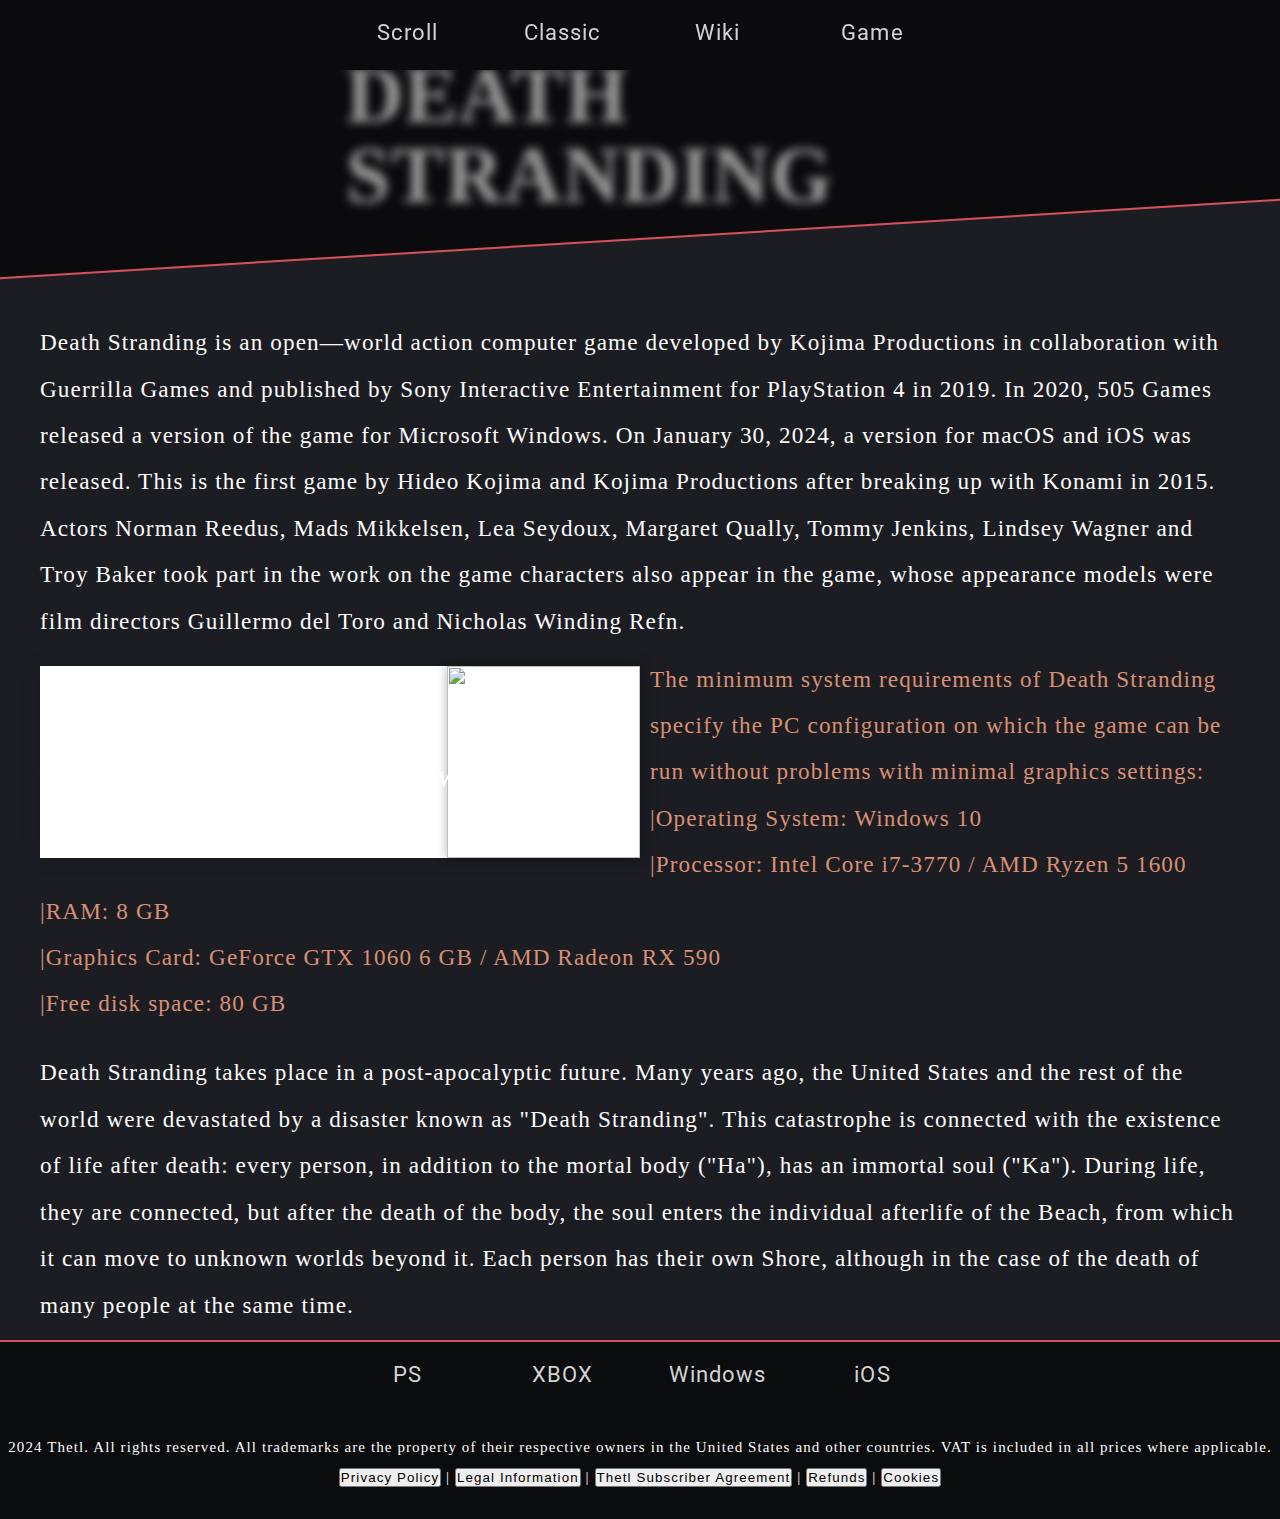
==== templates/modern.html @ 97fd54bc "test" ====
<!DOCTYPE html>
<html lang="en">
<head>
	<meta charset="UTF-8">
	<meta http-equiv="X-UA-Compatible" content="IE=edge">
	<meta name="viewport" content="width=device-width, initial-scale=1.0">
	<title>Game</title>
	<link rel="stylesheet" href="/static/css/modern.css">

</head>
<body>

<header>
	<nav>
  <ul class="menu">

    <li><a href="/">Scroll</a></li>
    <li><a href="/index">Classic</a></li>
    <li><a href="/wiki">Wiki</a></li>
    <li><a href="/modern">Game</a></li>
  </ul>
</nav>
  <div class="container">
  <h1>Death Stranding</h1>
</div>
</header>

<main>
  <p>Death Stranding is an open—world action computer game developed by Kojima Productions in collaboration with Guerrilla Games and published by Sony Interactive Entertainment for PlayStation 4 in 2019. In 2020, 505 Games released a version of the game for Microsoft Windows. On January 30, 2024, a version for macOS and iOS was released. This is the first game by Hideo Kojima and Kojima Productions after breaking up with Konami in 2015. Actors Norman Reedus, Mads Mikkelsen, Lea Seydoux, Margaret Qually, Tommy Jenkins, Lindsey Wagner and Troy Baker took part in the work on the game characters also appear in the game, whose appearance models were film directors Guillermo del Toro and Nicholas Winding Refn.</p>


    <div class="wrapper">
      <figure class="card">
        <img
          src='https://cubiq.ru/wp-content/uploads/2022/06/16.jpeg'
          width="640"
          height="640"
          alt=""

        />
        <figcaption>
          <blockquote>
            Death Stranding|In the open-world action genre
          </blockquote>
          <cite
            >Developed by Kojima Productions Studio in collaboration with Guerrilla Games</cite>

          <p class="credit">
            <strong>Windows version</strong>,
            <a href="https://market.yandex.ru/product--death-stranding-directors-cut-ps5-russkaia-versiia/1743463085?sku=101703436058&uniqueId=104337852&ysclid=m00liil3ru335845653">Download</a>
          </p>

        </figcaption>

      </figure>

        <p style="color: #da9075">The minimum system requirements of Death Stranding specify the PC configuration on which the game can be run without problems with minimal graphics settings:<br>
|Operating System: Windows 10<br>
|Processor: Intel Core i7-3770 / AMD Ryzen 5 1600<br>
|RAM: 8 GB<br>
|Graphics Card: GeForce GTX 1060 6 GB / AMD Radeon RX 590<br>
|Free disk space: 80 GB</p><br>

    </div>
    <p>Death Stranding takes place in a post-apocalyptic future. Many years ago, the United States and the rest of the world were devastated by a disaster known as "Death Stranding". This catastrophe is connected with the existence of life after death: every person, in addition to the mortal body ("Ha"), has an immortal soul ("Ka"). During life, they are connected, but after the death of the body, the soul enters the individual afterlife of the Beach, from which it can move to unknown worlds beyond it. Each person has their own Shore, although in the case of the death of many people at the same time.</p>


</main>
<div class="container2">
	<nav>
  <ul class="menu">
    <li><a href="/#">PS</a></li>
    <li><a href="/#">XBOX</a></li>
    <li><a href="/#">Windows</a></li>
    <li><a href="/#">iOS</a></li>
  </ul>
</nav>

<p style="font-size: 15px; padding-top: 20px; text-align: center; padding-bottom: 20px" >2024 Thetl. All rights reserved. All trademarks are the property of their respective owners in the United States and other countries.
    VAT is included in all prices where applicable.<br> <button class="btn" style="cursor: pointer">Privacy Policy</button> | <button class="btn" style="cursor: pointer">Legal Information</button> | <button class="btn" style="cursor: pointer">Thetl Subscriber Agreement</button> | <button class="btn" style="cursor: pointer">Refunds</button> | <button class="btn" style="cursor: pointer">Cookies</button></p>

</div>
</body>
</html>
---- static/css/modern.css ----
@import url(https://fonts.googleapis.com/css?family=Roboto:400,700);

:root {
  /* Base font size */
  font-size: 10px;

  /* Heading height variable*/
  --heading-height: 30em;
}

body {
  font-family: "Roboto", Arial, sans-serif;
  min-height: 100vh;
  background-color: #101010;
}

header {
  position: fixed;
  width: 100%;
  height: var(--heading-height);
}

/* Create angled background with 'before' pseudo-element */
header::before {
  content: "";
  display: block;
  position: absolute;
  left: 0;
  bottom: 6em;
  width: 100%;
  height: calc(var(--heading-height) + 10em);
  z-index: -1;
  transform: skewY(-3.5deg);
  background:
    linear-gradient(rgba(0,0,0,.6), rgba(0,0,0,.6)),
    url(https://get.wallhere.com/photo/Death-Stranding-Hideo-Kojima-1412911.jpg) no-repeat center
    ;
  background-size: cover;
  border-bottom: .2em solid #d94f5c;

}
.container2 {
    content: "";
  display: block;
  position: absolute;
  left: 0;

  width: 100%;


  background:
    linear-gradient(rgba(0,0,0,.6), rgba(0,0,0,.6)),
    url('https://yandex-images.clstorage.net/Ajm9i5408/a5afa9Zu0Yfa/[base64]') no-repeat center
    ;
  background-size: cover;
  border-top: .2em solid #d94f5c;
}
h1 {
  font-size: calc(2.8em + 2.6vw);
  font-weight: 700;
  letter-spacing: .01em;
  padding: 5rem 0 0 4.5rem;
  text-shadow: #d94f5c;
  color: lightgray;
}

main {
  padding: calc(var(--heading-height) + 1.5vw) 4em 0;
}

p {
  font-size: calc(2em + .25vw);
  font-weight: 400;
  line-height: 2;
  margin-bottom: 0.5em;
  color: #fcfcfc;
  font-family: "Yu Gothic UI Light";
}


@import url("https://fonts.googleapis.com/css?family=Varela+Round");
html {
  box-sizing: border-box;
}

*,
*:before,
*:after {
  box-sizing: inherit;
  padding: 0;
  margin: 0;
  letter-spacing: 1.1px;
}

body,
html {
  width: 100%;
  height: 100%;
  background: #1c1d22;
  font-family: "Varela Round", sans-serif;
}

.menu {
  display: flex;
  justify-content: center;
  margin-top: 20px;
  max-width: 720px;
  margin-left :auto;
    margin-right :auto;

  list-style: none;
}

.menu li {
  width: 125px;
  height: 50px;
  transition: background-position-x 0.9s linear;
  text-align: center;

  a {
    font-size: 22px;
    color: lightgray;
    text-decoration: none;
    transition: all 0.45s;
  }

  &:hover {
    background: url("[data-uri]%0D%0AIGlkPSJMYXllcl8xIiB4bWxucz0iaHR0cDovL3d3dy53My5vcmcvMjAwMC9zdmciIHhtbG5zOnhs%0D%0AaW5rPSJodHRwOi8vd3d3LnczLm9yZy8xOTk5L3hsaW5rIiB4PSIwcHgiIHk9IjBweCIKCSB3aWR0%0D%0AaD0iMzkwcHgiIGhlaWdodD0iNTBweCIgdmlld0JveD0iMCAwIDM5MCA1MCIgZW5hYmxlLWJhY2tn%0D%0Acm91bmQ9Im5ldyAwIDAgMzkwIDUwIiB4bWw6c3BhY2U9InByZXNlcnZlIj4KPHBhdGggZmlsbD0i%0D%0Abm9uZSIgc3Ryb2tlPSIjZDk0ZjVjIiBzdHJva2Utd2lkdGg9IjEuNSIgc3Ryb2tlLW1pdGVybGlt%0D%0AaXQ9IjEwIiBkPSJNMCw0Ny41ODVjMCwwLDk3LjUsMCwxMzAsMAoJYzEzLjc1LDAsMjguNzQtMzgu%0D%0ANzc4LDQ2LjE2OC0xOS40MTZDMTkyLjY2OSw0Ni41LDI0My42MDMsNDcuNTg1LDI2MCw0Ny41ODVj%0D%0AMzEuODIxLDAsMTMwLDAsMTMwLDAiLz4KPC9zdmc+Cg==");
    animation: line 1s;
  }

  &:hover a {
    color: #d94f5c;
  }

  &:not(:last-child) {
    margin-right: 30px;
  }
}

@keyframes line {
  0% {
    background-position-x: 390px;
  }
}

@font-face {
    font-family: hkgrotesk;
    src: url([data-uri]) format("woff2"), url([data-uri]) format("woff");
    font-weight: 700;
    font-style: normal
}

* {
  box-sizing: border-box;
}



.container {
  width: 100%;
  height: 100%;
  position: relative;
  padding: 4em;
  filter: contrast(20);

  overflow: hidden;
}

h1 {
  color: rgba(240,240,240,0.58);
  font-size: 8rem;
  font-weight: 700;
  text-transform: uppercase;
  line-height: 1;
  filter: blur(0.5rem);
  animation: letterspacing 10s infinite alternate cubic-bezier(.2, 0, 0, 1);
  display: block;
  position: absolute;
  left: 49%;
font-family: "Yu Gothic UI Light";
  transform: translate3d(-50%, -50%, 0);
}

@keyframes letterspacing {
  0% {
    position: absolute;
    letter-spacing: 0.7rem;
    filter: blur(2.5rem);
  }

  50% {
    filter: blur(0.4rem);
  }

  100% {
    letter-spacing: 1rem;
    filter: blur(1.5rem);
  }
}


.card {
	color: white;
  margin-top: 10px;
  display: grid;
  grid-template-columns:
    var(--indent) calc(3 * var(--indent)) 1fr 1fr calc(2 * var(--indent))
    var(--indent);
  grid-template-rows:
    var(--indent) calc(3 * var(--indent)) 1fr calc(2 * var(--indent))
    var(--indent);
  max-width: 60rem;
  float: left;
  margin-right: 10px;
}

.card::before {
  content: "";
  display: block;
  background: white;
  background-image: url("https://get.wallhere.com/photo/Death-Stranding-video-games-screen-shot-Kojima-Productions-Death-Stranding-Director's-Cut-2224408.jpg");
  background-size: cover;
  grid-column: -20/20;
  grid-row: -20/20;
  box-shadow: 0 0 2rem hsla(0, 0%, 0%, 0.1);

}


.card::after {
  content: "";
  display: block;
  background: white;
  grid-column: 1/-2;
  grid-row: 1/-2;
  z-index: -1;
}

.card img {
  grid-column: 4/5;
  grid-row: 3/4;
  box-shadow: 0 0 1rem hsla(0, 0%, 0%, 0.3);
  object-fit: cover;
  aspect-ratio: 1 / 1;
}

.card figcaption {
  grid-column: 3/5;
  grid-row: 3/4;
  display: grid;
  grid-template-columns: 3fr 1fr 2fr;
}

.card blockquote {
  grid-column: 1/3;
  margin: 0;
  padding-bottom: 1rem;
  /* font-size: clamp(2rem, 2.5vw, 3rem); */
  font-size: 3rem;
  font-weight: 100;
  align-self: flex-end;
}

.card cite {
  grid-column: 1/2;
  font-size: 1.3rem;
  font-weight: 100;
  font-style: normal;
}

.card .credit {
  grid-column: 2/4;
  place-self: flex-end;
  margin: 0;
  padding: 1rem;
  text-align: end;
  color: white;
  font-weight: 400;
}

.card a {
  color: white;
}

.a1 {
	color: white;

}

body {




  justify-content: center;
  align-items: center;
  font-family: -apple-system, BlinkMacSystemFont, "Segoe UI", Roboto, Oxygen,
    Ubuntu, Cantarell, "Open Sans", "Helvetica Neue", sans-serif;
}

img {
  display: block;
  width: 100%;
  height: 100%;
}
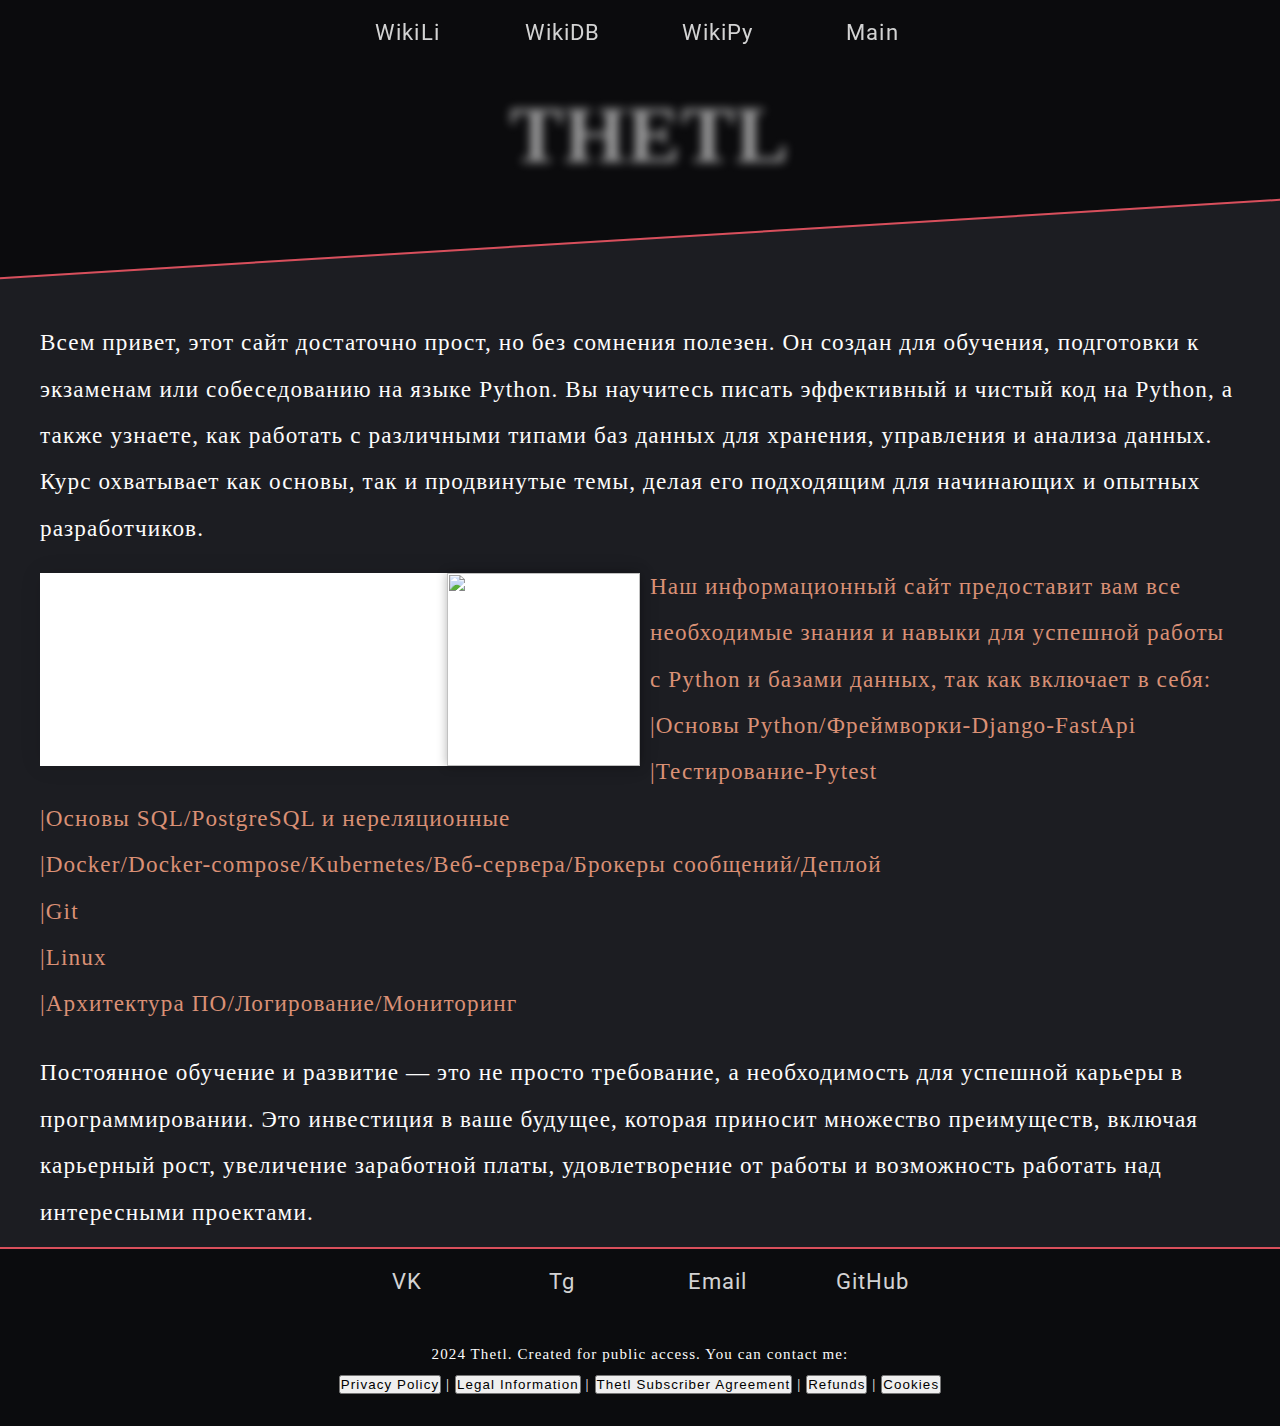
==== commit 90182b00: "addfiles" ====
--- a/templates/modern.html
+++ b/templates/modern.html
@@ -14,25 +14,24 @@
 	<nav>
   <ul class="menu">
 
-    <li><a href="/">Scroll</a></li>
-    <li><a href="/index">Classic</a></li>
-    <li><a href="/wiki">Wiki</a></li>
-    <li><a href="/modern">Game</a></li>
+    <li><a href="/">WikiLi</a></li>
+    <li><a href="/index">WikiDB</a></li>
+    <li><a href="/wiki">WikiPy</a></li>
+    <li><a href="/modern">Main</a></li>
   </ul>
 </nav>
   <div class="container">
-  <h1>Death Stranding</h1>
+  <h1>THETL</h1>
 </div>
 </header>
 
 <main>
-  <p>Death Stranding is an open—world action computer game developed by Kojima Productions in collaboration with Guerrilla Games and published by Sony Interactive Entertainment for PlayStation 4 in 2019. In 2020, 505 Games released a version of the game for Microsoft Windows. On January 30, 2024, a version for macOS and iOS was released. This is the first game by Hideo Kojima and Kojima Productions after breaking up with Konami in 2015. Actors Norman Reedus, Mads Mikkelsen, Lea Seydoux, Margaret Qually, Tommy Jenkins, Lindsey Wagner and Troy Baker took part in the work on the game characters also appear in the game, whose appearance models were film directors Guillermo del Toro and Nicholas Winding Refn.</p>
-
+  <p>Всем привет, этот сайт достаточно прост, но без сомнения полезен. Он создан для обучения, подготовки к экзаменам или собеседованию на языке Python. Вы научитесь писать эффективный и чистый код на Python, а также узнаете, как работать с различными типами баз данных для хранения, управления и анализа данных. Курс охватывает как основы, так и продвинутые темы, делая его подходящим для начинающих и опытных разработчиков.</p>
 
     <div class="wrapper">
       <figure class="card">
         <img
-          src='https://cubiq.ru/wp-content/uploads/2022/06/16.jpeg'
+          src='https://dapp.expert/uploads/images/2024/02/image_2400x1016_65bcb0342853e.png'
           width="640"
           height="640"
           alt=""
@@ -40,44 +39,46 @@
         />
         <figcaption>
           <blockquote>
-            Death Stranding|In the open-world action genre
+            Python developer|All doors are open for you.
           </blockquote>
           <cite
-            >Developed by Kojima Productions Studio in collaboration with Guerrilla Games</cite>
+            >Developed by THETL Studio in collaboration with experts</cite>
 
           <p class="credit">
-            <strong>Windows version</strong>,
-            <a href="https://market.yandex.ru/product--death-stranding-directors-cut-ps5-russkaia-versiia/1743463085?sku=101703436058&uniqueId=104337852&ysclid=m00liil3ru335845653">Download</a>
+            <strong>Ask a question</strong>,<br>
+            <a href="https://market.yandex.ru/product--death-stranding-directors-cut-ps5-russkaia-versiia/1743463085?sku=101703436058&uniqueId=104337852&ysclid=m00liil3ru335845653">Write a message</a>
           </p>
 
         </figcaption>
 
       </figure>
 
-        <p style="color: #da9075">The minimum system requirements of Death Stranding specify the PC configuration on which the game can be run without problems with minimal graphics settings:<br>
-|Operating System: Windows 10<br>
-|Processor: Intel Core i7-3770 / AMD Ryzen 5 1600<br>
-|RAM: 8 GB<br>
-|Graphics Card: GeForce GTX 1060 6 GB / AMD Radeon RX 590<br>
-|Free disk space: 80 GB</p><br>
+        <p style="color: #da9075">Наш информационный сайт предоставит вам все необходимые знания и навыки для успешной работы с Python и базами данных, так как включает в себя:<br>
+|Основы Python/Фреймворки-Django-FastApi<br>
+          |Тестирование-Pytest<br>
+|Основы SQL/PostgreSQL и нереляционные<br>
+|Docker/Docker-compose/Kubernetes/Веб-сервера/Брокеры сообщений/Деплой<br>
+|Git<br>
+          |Linux<br>
+|Архитектура ПО/Логирование/Мониторинг</p><br>
+
 
     </div>
-    <p>Death Stranding takes place in a post-apocalyptic future. Many years ago, the United States and the rest of the world were devastated by a disaster known as "Death Stranding". This catastrophe is connected with the existence of life after death: every person, in addition to the mortal body ("Ha"), has an immortal soul ("Ka"). During life, they are connected, but after the death of the body, the soul enters the individual afterlife of the Beach, from which it can move to unknown worlds beyond it. Each person has their own Shore, although in the case of the death of many people at the same time.</p>
+    <p>Постоянное обучение и развитие — это не просто требование, а необходимость для успешной карьеры в программировании. Это инвестиция в ваше будущее, которая приносит множество преимуществ, включая карьерный рост, увеличение заработной платы, удовлетворение от работы и возможность работать над интересными проектами.</p>
 
 
 </main>
 <div class="container2">
 	<nav>
   <ul class="menu">
-    <li><a href="/#">PS</a></li>
-    <li><a href="/#">XBOX</a></li>
-    <li><a href="/#">Windows</a></li>
-    <li><a href="/#">iOS</a></li>
+    <li><a href="/#">VK</a></li>
+    <li><a href="/#">Tg</a></li>
+    <li><a href="/#">Email</a></li>
+    <li><a href="/#">GitHub</a></li>
   </ul>
 </nav>
 
-<p style="font-size: 15px; padding-top: 20px; text-align: center; padding-bottom: 20px" >2024 Thetl. All rights reserved. All trademarks are the property of their respective owners in the United States and other countries.
-    VAT is included in all prices where applicable.<br> <button class="btn" style="cursor: pointer">Privacy Policy</button> | <button class="btn" style="cursor: pointer">Legal Information</button> | <button class="btn" style="cursor: pointer">Thetl Subscriber Agreement</button> | <button class="btn" style="cursor: pointer">Refunds</button> | <button class="btn" style="cursor: pointer">Cookies</button></p>
+<p style="font-size: 15px; padding-top: 20px; text-align: center; padding-bottom: 20px" >2024 Thetl. Created for public access. You can contact me:<br> <button class="btn" style="cursor: pointer">Privacy Policy</button> | <button class="btn" style="cursor: pointer">Legal Information</button> | <button class="btn" style="cursor: pointer">Thetl Subscriber Agreement</button> | <button class="btn" style="cursor: pointer">Refunds</button> | <button class="btn" style="cursor: pointer">Cookies</button></p>
 
 </div>
 </body>
--- a/static/css/modern.css
+++ b/static/css/modern.css
@@ -33,7 +33,7 @@
   transform: skewY(-3.5deg);
   background:
     linear-gradient(rgba(0,0,0,.6), rgba(0,0,0,.6)),
-    url(https://get.wallhere.com/photo/Death-Stranding-Hideo-Kojima-1412911.jpg) no-repeat center
+    url(https://i.pinimg.com/originals/7f/79/44/7f7944de2344229f3abc5e7578fa5e50.jpg) no-repeat center
     ;
   background-size: cover;
   border-bottom: .2em solid #d94f5c;
@@ -50,7 +50,7 @@
 
   background:
     linear-gradient(rgba(0,0,0,.6), rgba(0,0,0,.6)),
-    url('https://yandex-images.clstorage.net/Ajm9i5408/a5afa9Zu0Yfa/[base64]') no-repeat center
+    url('https://i.pinimg.com/originals/6d/23/97/6d239751468ea3f4ec1bf1885084bc8b.jpg') no-repeat center
     ;
   background-size: cover;
   border-top: .2em solid #d94f5c;
@@ -98,6 +98,23 @@
   height: 100%;
   background: #1c1d22;
   font-family: "Varela Round", sans-serif;
+  ::-webkit-scrollbar {
+        width: 10px; /* ширина для вертикального скролла */
+        height: 40%; /* высота для горизонтального скролла */
+        border-radius: 15px;
+
+    }
+
+    ::-webkit-scrollbar-thumb {
+        background-color: lightgray;
+        border-radius: 15px;
+
+    }
+
+    ::-webkit-input-placeholder { /* WebKit, Blink, Edge */
+        color: white;
+        border-radius: 15px;
+    }
 }
 
 .menu {
@@ -219,7 +236,7 @@
   content: "";
   display: block;
   background: white;
-  background-image: url("https://get.wallhere.com/photo/Death-Stranding-video-games-screen-shot-Kojima-Productions-Death-Stranding-Director's-Cut-2224408.jpg");
+  background-image: url("https://i.pinimg.com/originals/1c/da/74/1cda740177e19b91e30a0d9d771aa53a.jpg");
   background-size: cover;
   grid-column: -20/20;
   grid-row: -20/20;
